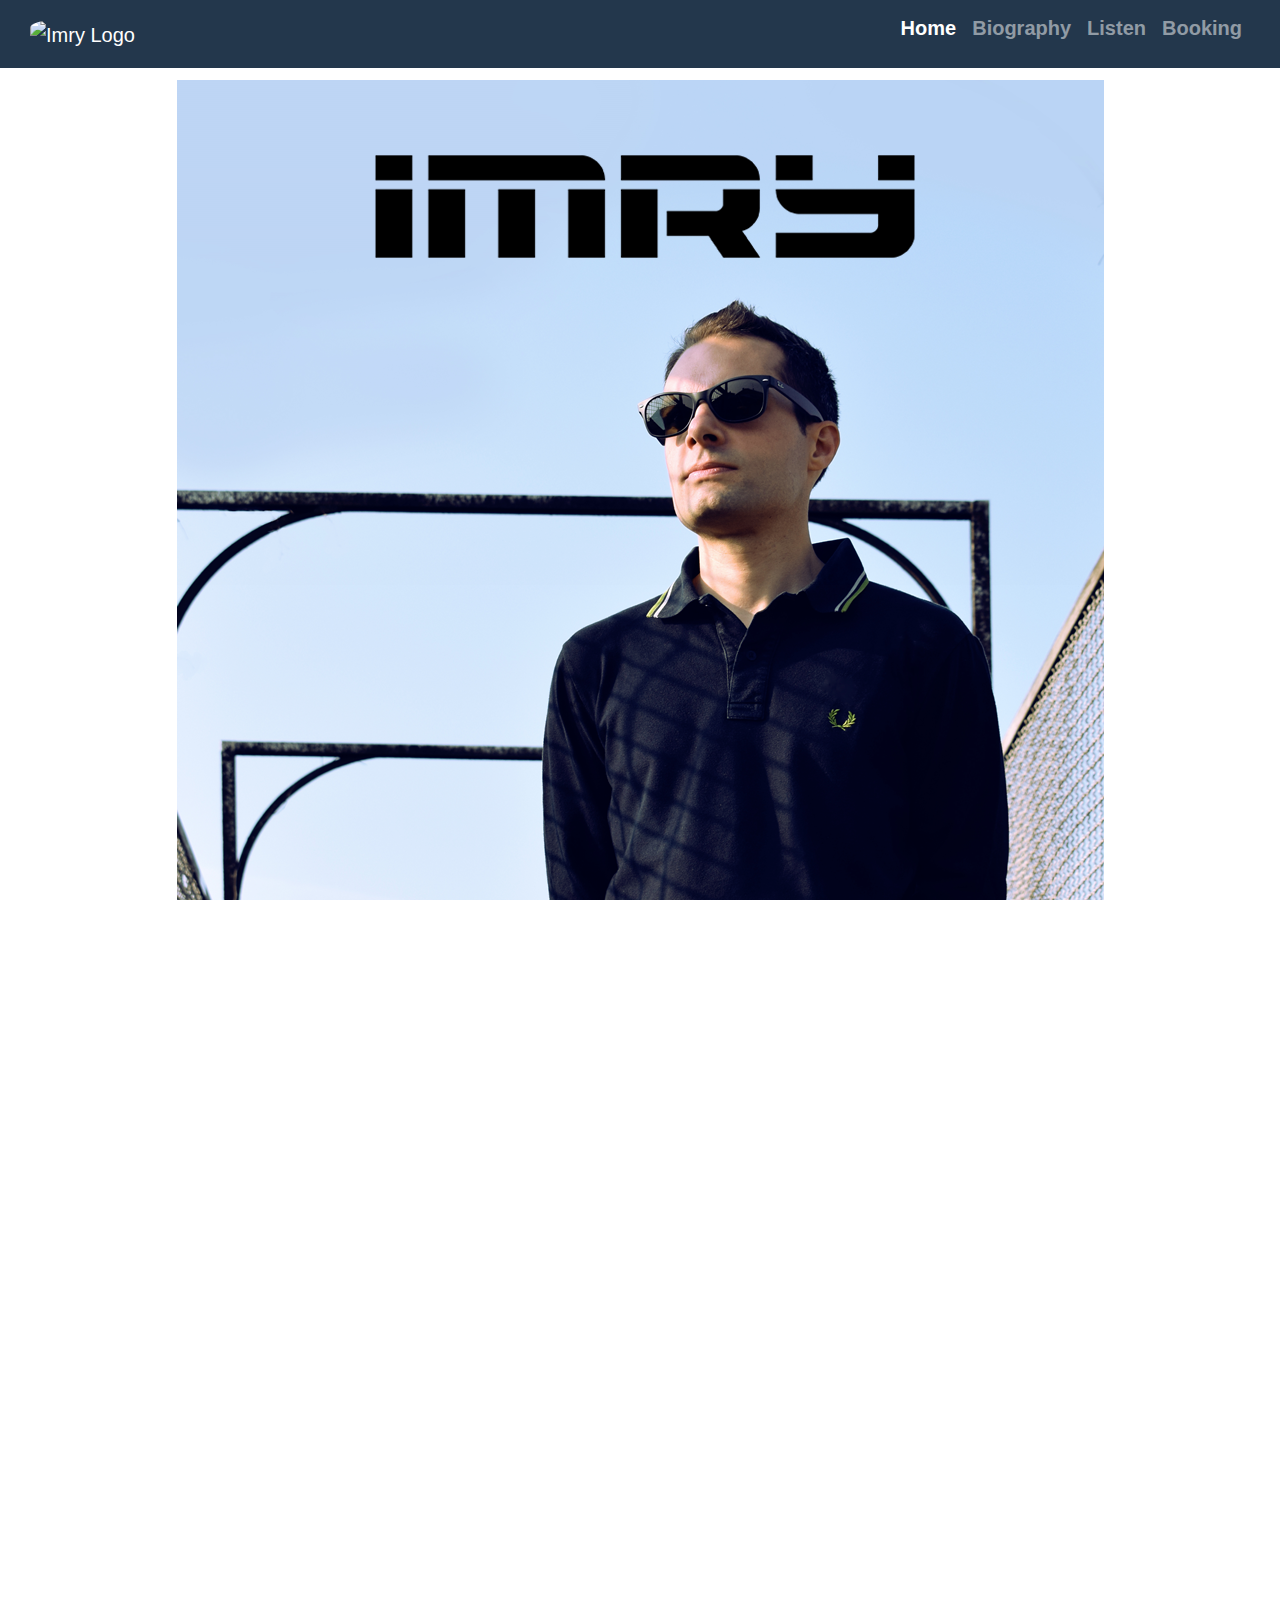
==== index.html @ 795cea7b "Completed Booking.html page" ====
<!DOCTYPE html>
<html lang="en">
  <head>
    <meta charset="UTF-8" />
      <title>Dj Imry - Trance Dj & Producer</title>
      <meta name="viewport" content="width=device-width, initial-scale=1.0" />
      <link rel="stylesheet"
      href="https://stackpath.bootstrapcdn.com/bootstrap/4.4.1/css/bootstrap.min.css"
      integrity="sha384-Vkoo8x4CGsO3+Hhxv8T/Q5PaXtkKtu6ug5TOeNV6gBiFeWPGFN9MuhOf23Q9Ifjh"
      crossorigin="anonymous"/>
      <script src="https://kit.fontawesome.com/cb2d910de4.js" crossorigin="anonymous"></script>
      <link rel="stylesheet" href="assets/css/style.css" type="text/css" />
 </head>
    <body>
				<nav class="navbar fixed-top navbar-expand-sm navbar-dark bg-dark nav-bg">
					    <a class="navbar-brand" href="index.html">
						<img  class="logoimry img-fluid" src="/assets/images/imry_logo_2.png" alt="Imry Logo"></a>
					
                    <button class="navbar-toggler" type="button" data-toggle="collapse" data-target="#navbarNavAltMarkup" aria-controls="navbarNavAltMarkup" aria-expanded="false" aria-label="Toggle navigation">
                                <span class="navbar-toggler-icon"></span>
                    </button>
						<div class="collapse navbar-collapse" id="navbarNavAltMarkup">
							<ul class="navbar-nav ml-auto mt-2 mt-lg-0">
								<li class="nav-item active">
									<a class="nav-link" href="index.html">Home <span class="sr-only">(current)</span></a>
								</li>
								<li class="nav-item">
									<a class="nav-link" href="biography.html">Biography</a>
								</li>
								<li class="nav-item">
									<a class="nav-link " href="listen.html">Listen</a>
								</li>
								<li class="nav-item">
									<a class="nav-link " href="booking.html">Booking</a>
								</li>
							</ul>
						</div>
				</nav>
   
        <section class="container-fluid maincontainer "> 
            <div class="row" > 
                <div  class="col  main-section">  
                    <img id="mainpicture" class="bg img-fluid" src="/assets/images/imrysky.png" alt="Imry posing">
                        
                </div>
            </div>
        </section>
    
         
        
        <section class="container-flex container-testimonial" >
            <div class="row  group-testimonial ">
          

                <div class="col-12 col-sm-6 d-flex flex-row-reverse row-testimonial">
                    <div class="row ">
                        <p class="col review">  Imry is a great artist and a top sound enginner!
                        <br>
                        <small  class="description-one col">Luca Pointzero - Dj </small></p>
                        <img src="/assets/images/luca.jpg" alt="Dj playing" class="img-testimonial-one" >
                    </div>
                </div>

            <div class="col-12 col-sm-6 d-flex row-testimonial">
                    <div class="row ">
                        <img src="/assets/images/flavia.png" alt="Girl posing" class="img-testimonial img-fluid">
                        <p class="col review">  Imry always bring the best energy to the dancefloor!
                        <br>
                        <small  class="description col">Flavia - Music Lover</small></p>
                    </div>
            </div>

            <div class="col-12 col-sm-6 d-flex flex-row-reverse row-testimonial">
                    <div class="row">
                        <p class="col review">  Imry music and personality are a must in our events!
                        <br>
                        <small  class="description-one col">Caustic - Party Promoter</small></p>
                        <img src="/assets/images/promoter.jpg" alt="Logo Promoter" class="img-testimonial-one">
                    </div>
            </div>

            <div class="col-12 col-sm-6 d-flex row-testimonial ">
                    <div class="row ">
                        <img src="/assets/images/ocd.jpg" alt="Logo booking agency" class="img-testimonial">
                        <p class="col review">  Imry is a truly professional passionate musician!
                        <br>
                        <small  class="description col">OCD - Booking Agents</small></p>
                    </div>
            </div>
            </div> 
        </section> 

    <div class="container-fluid container-footer">                
        <footer class="row row-footer">
                <div class="text-center social-media col-12">
                    <a href="https://www.facebook.com/Imry.Dj" target="_blank"><i class="icon fab fa-facebook fa-lg font-dist fa-2x "></i></a>
                    <a href="https://www.youtube.com/channel/UCWPMqr3UzNzQFpUjhNTUOCA/" target="_blank"><i class=" icon fab fa-youtube fa-lg font-dist fa-2x"></i></a>
                    <a href="https://soundcloud.com/imry" target="_blank"><i class=" icon fab fa-soundcloud fa-lg font-dist fa-2x"></i></a>
                    <a href="https://www.instagram.com/imry_music/" target="_blank"><i class="icon fab fa-instagram fa-lg font-dist fa-2x"></i></a>
                </div>
        </footer>
    </div>

    <script
      src="https://code.jquery.com/jquery-3.4.1.slim.min.js"
      integrity="sha384-J6qa4849blE2+poT4WnyKhv5vZF5SrPo0iEjwBvKU7imGFAV0wwj1yYfoRSJoZ+n"
      crossorigin="anonymous"
    ></script>
    <script
      src="https://cdn.jsdelivr.net/npm/popper.js@1.16.0/dist/umd/popper.min.js"
      integrity="sha384-Q6E9RHvbIyZFJoft+2mJbHaEWldlvI9IOYy5n3zV9zzTtmI3UksdQRVvoxMfooAo"
      crossorigin="anonymous"
    ></script>
    <script
      src="https://stackpath.bootstrapcdn.com/bootstrap/4.4.1/js/bootstrap.min.js"
      integrity="sha384-wfSDF2E50Y2D1uUdj0O3uMBJnjuUD4Ih7YwaYd1iqfktj0Uod8GCExl3Og8ifwB6"
      crossorigin="anonymous"
    ></script>
    </body>
</html>
---- assets/css/style.css ----
@import url('https://fonts.googleapis.com/css2?family=Exo+2:wght@300;400;500;600&family=Lato:wght@300;400;700&display=swap');

html,body{
    overflow-x: hidden;
    height: 100%; 
    padding-top: 40px;
}

.navbar{
    padding: 5px 5px;   
}

.logoimry{
    border-radius: 25%;
    width: 100px;
    margin-left: 25px;
    transition: transform .2s;
}

#mainpicture{
  display: block;
  margin-left: auto;
  margin-right: auto;  
}

.navbar-collapse{
    margin-right: 25px;
}

.navbar-collapse a{

        font-weight: 700;
        font-size: 20px;
        padding-bottom: 20px;
        color: grey;
}

.img-testimonial{
        height: 100px;
        width: 100px;
        border-radius: 50%;
}
   
.img-testimonial-one{
        height: 100px;
        width: 100px;
        border-radius: 50%;
}

.row-testimonial{
        margin-top: 40px;
        margin-bottom: 40px;
        padding-left: 30px;
        padding-right: 30px;      
}

p.col.review{
      padding-top: 25px;
      font-family: "Lato" , sans-serif;
      font-weight: 400;
      font-size: 20px;
      color:#fafafa;
}

small{   
    font-family: "Exo 2" , sans-serif;
    font-weight: 600;
    font-size: 15px;        
}

.font-dist{
    padding: 0px 20px;
     color:#fafafa;
}
.container-footer{
    padding-top: 20px;
    padding-bottom: 20px;
    background-color:#23374c;
    position: relative;
}

/*BIO PAGE*/

.container-bio{
    width: 100%;
    background-color: #676767;
}

.col-logo-bio{
    padding-left: 40px;
}

.row-bio-three{
    padding-bottom: 15px;
}

.bio-part-one, .bio-part-two, .bio-part-three, .bio-part-four{
    font-family: "Exo 2" , sans-serif;
    font-weight: 400;
    font-size: 20px;
    color:#fafafa;
}

/*LISTEN PAGE*/

.container-player{
   
    background-color:  #676767;
}

.listen-titles{
    color:#fafafa;
    font-family: "Lato" , sans-serif;
    font-weight: 700;
    margin-bottom: 20px;
    margin-top: 10px;
}

.listen-text{
    color:#fafafa;
    font-family: "Exo 2", sans-serif;
    font-weight: 500;
    font-size: 25px;
    margin-top: 30px;
    margin-bottom: 0px;    
}

.col-tracks{
    margin-bottom: 20px;
}

/*-----BOOKING----*/

.jumbotron{
    margin-top: 50px;
    background-color: rgba(0, 0, 0, 0.4);
}

.form-booking{
    margin-top: 60px;
}

.form-control{ 
    font-weight: 600;
    font-family: "Exo 2", sans-serif; 
    font-size: 20px;
    background-color: rgba(0, 0, 0, 0.4);      
}

form .form-control::-webkit-input-placeholder { 
  color: #fafafa;
}

form .form-control::-moz-placeholder {
  color:#fafafa;
}
form .form-control:-ms-input-placeholder {
  color:#fafafa;
}
form .form-control:placeholder {
  color:#fafafa;
}

.text-muted {
    color: #fafafa!important;
    padding-left: 10px;
    padding-bottom: 5px;    
}
   
.modal-body{
    color: #fafafa;
    background-color: #23374c;
    border-color: #23374c;
    font-family: "Exo 2", sans-serif;
    font-weight: 400;
    font-size: 20px;
}

.jumbo-text-title{
    font-family: "Lato" , sans-serif;
    font-weight: 700;
    color: #fafafa;
}

.jumbo-text{
    font-family: "Exo 2", sans-serif;
    font-weight: 500;
    font-size: 20px;
    color: #fafafa;
}

.body-booking{
    background: url(/assets/images/imry_bg.jpg) no-repeat center center fixed; 
    -webkit-background-size: cover;
    -moz-background-size: cover;
    -o-background-size: cover;
    background-size: cover;
}

.container-footer-booking{
    position: relative;
    top: 40px;
    
}

 
/*-----COLORS----*/




    
.bg-dark {
    background-color: #23374c!important;
}

.maincontainer{
    
    background-image: url("../images/pipes.jpg");
    background-size: auto 1390px;   
}
.group-testimonial{
    background-color: #676767;
}

.btn-imry-form{
    color: #fafafa;
    background-color:   #676767;
    border-color: #fafafa;
    font-family: "Exo 2", sans-serif;
    font-weight: 600;
    font-size: 20px;
    
}

/*-----MEDIA----*/


 @media only screen and (min-width: 768px){
    .description-one{
         padding-left: 230px;
}
      
.logoimry:hover {
    -webkit-transform: scale(1.1);
    -moz-transform: scale(1.1);
    -o-transform: scale(1.1);
    transform: scale(1.1);
    
}

.icon:hover {
        
    -webkit-transform: scale(1.1);
    -moz-transform: scale(1.1);
    -o-transform: scale(1.1);
    transform: scale(1.1);
}
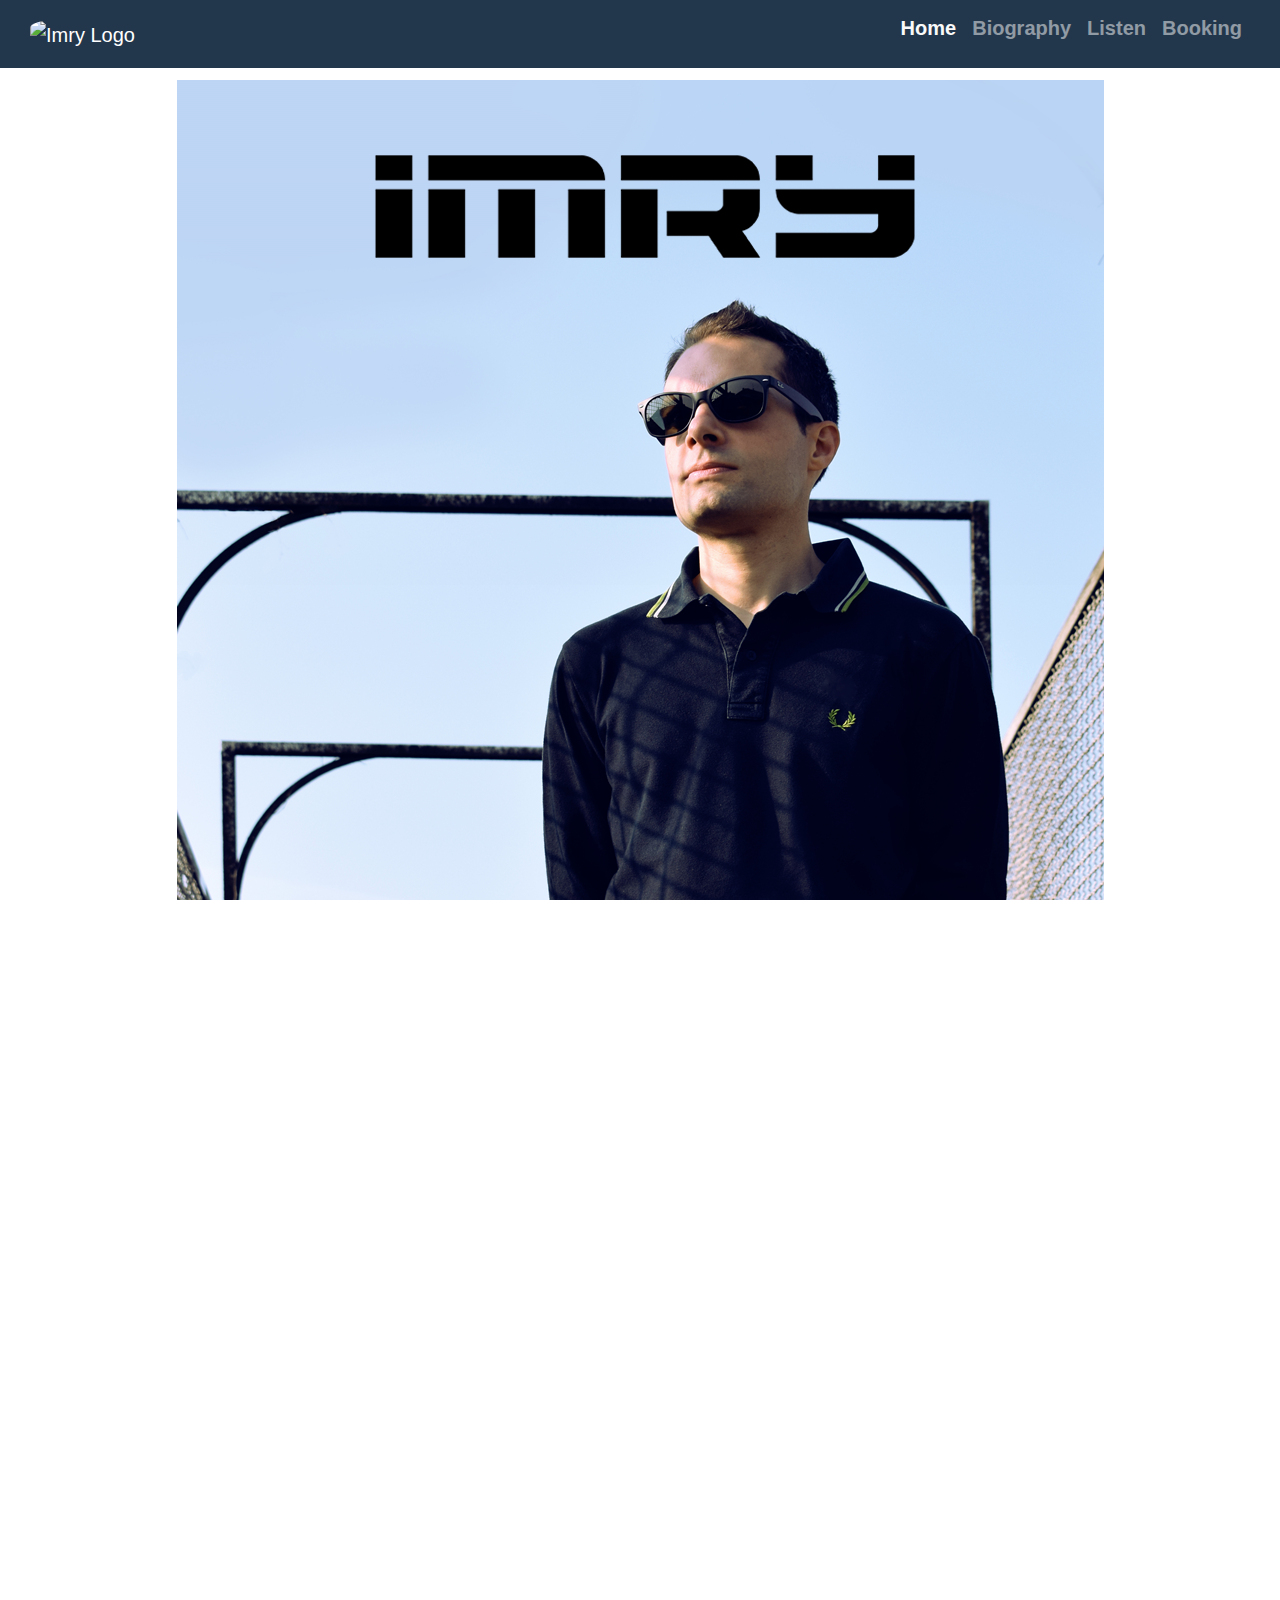
==== commit b8394dd8: "Added index.js to fix problem with modal on booking.html, continued to populate README.md" ====
--- a/index.html
+++ b/index.html
@@ -37,21 +37,17 @@
 						</div>
 				</nav>
    
-        <section class="container-fluid maincontainer "> 
+        <div class="container-fluid maincontainer"> 
             <div class="row" > 
                 <div  class="col  main-section">  
-                    <img id="mainpicture" class="bg img-fluid" src="/assets/images/imrysky.png" alt="Imry posing">
+                    <img id="mainpicture" class="bg img-fluid imry-main" src="/assets/images/imrysky.png" alt="Imry posing">
                         
                 </div>
             </div>
-        </section>
-    
-         
-        
-        <section class="container-flex container-testimonial" >
+        </div>
+
+        <div class="container-flex container-testimonial" >
             <div class="row  group-testimonial ">
-          
-
                 <div class="col-12 col-sm-6 d-flex flex-row-reverse row-testimonial">
                     <div class="row ">
                         <p class="col review">  Imry is a great artist and a top sound enginner!
@@ -88,7 +84,7 @@
                     </div>
             </div>
             </div> 
-        </section> 
+        </div> 
 
     <div class="container-fluid container-footer">                
         <footer class="row row-footer">
@@ -117,4 +113,4 @@
       crossorigin="anonymous"
     ></script>
     </body>
-</html>
+</html>--- a/assets/css/style.css
+++ b/assets/css/style.css
@@ -1,207 +1,218 @@
-
 @import url('https://fonts.googleapis.com/css2?family=Exo+2:wght@300;400;500;600&family=Lato:wght@300;400;700&display=swap');
 
-html,body{
-    overflow-x: hidden;
-    height: 100%; 
-    padding-top: 40px;
-}
-
-.navbar{
-    padding: 5px 5px;   
-}
-
-.logoimry{
-    border-radius: 25%;
-    width: 100px;
-    margin-left: 25px;
-    transition: transform .2s;
-}
-
-#mainpicture{
+html,body {
+  overflow-x: hidden;
+  height: 100%;
+  padding-top: 40px;
+}
+
+.navbar {
+  padding: 5px 5px;
+}
+
+.logoimry {
+  border-radius: 25%;
+  width: 100px;
+  margin-left: 25px;
+  transition: transform .2s;
+}
+
+#mainpicture {
   display: block;
   margin-left: auto;
-  margin-right: auto;  
-}
-
-.navbar-collapse{
-    margin-right: 25px;
-}
-
-.navbar-collapse a{
-
-        font-weight: 700;
-        font-size: 20px;
-        padding-bottom: 20px;
-        color: grey;
-}
-
-.img-testimonial{
-        height: 100px;
-        width: 100px;
-        border-radius: 50%;
-}
-   
-.img-testimonial-one{
-        height: 100px;
-        width: 100px;
-        border-radius: 50%;
-}
-
-.row-testimonial{
-        margin-top: 40px;
-        margin-bottom: 40px;
-        padding-left: 30px;
-        padding-right: 30px;      
-}
-
-p.col.review{
-      padding-top: 25px;
-      font-family: "Lato" , sans-serif;
-      font-weight: 400;
-      font-size: 20px;
-      color:#fafafa;
-}
-
-small{   
-    font-family: "Exo 2" , sans-serif;
-    font-weight: 600;
-    font-size: 15px;        
-}
-
-.font-dist{
-    padding: 0px 20px;
-     color:#fafafa;
-}
-.container-footer{
-    padding-top: 20px;
-    padding-bottom: 20px;
-    background-color:#23374c;
-    position: relative;
+  margin-right: auto;
+}
+
+.body-index {
+  background: url(/assets/images/imrysky.png) no-repeat center center fixed;
+  -webkit-background-size: cover;
+  -moz-background-size: cover;
+  -o-background-size: cover;
+  background-size: cover;
+}
+
+.navbar-collapse {
+  margin-right: 25px;
+}
+
+.navbar-collapse a {
+  font-weight: 700;
+  font-size: 20px;
+  padding-bottom: 20px;
+  color: #676767;
+}
+
+.img-testimonial {
+  height: 100px;
+  width: 100px;
+  border-radius: 50%;
+}
+
+.img-testimonial-one {
+  height: 100px;
+  width: 100px;
+  border-radius: 50%;
+}
+
+.row-testimonial {
+  margin-top: 40px;
+  margin-bottom: 40px;
+  padding-left: 30px;
+  padding-right: 30px;
+}
+
+p.col.review {
+  padding-top: 25px;
+  font-family: "Exo 2" , sans-serif;
+  font-weight: 400;
+  font-size: 20px;
+  color: #fafafa;
+}
+
+small {
+  font-family: "Lato" , sans-serif;
+  font-weight: 600;
+  font-size: 15px;
+}
+
+.font-dist {
+  padding: 0px 20px;
+  color: #fafafa;
+}
+
+.container-footer {
+  padding-top: 20px;
+  padding-bottom: 20px;
+  background-color: #23374c;
+  position: relative;
 }
 
 /*BIO PAGE*/
 
-.container-bio{
-    width: 100%;
-    background-color: #676767;
-}
-
-.col-logo-bio{
-    padding-left: 40px;
-}
-
-.row-bio-three{
-    padding-bottom: 15px;
-}
-
-.bio-part-one, .bio-part-two, .bio-part-three, .bio-part-four{
-    font-family: "Exo 2" , sans-serif;
-    font-weight: 400;
-    font-size: 20px;
-    color:#fafafa;
+.container-bio {
+  width: 100%;
+  background-color: #676767;
+}
+
+.col-logo-bio {
+  padding-left: 40px;
+}
+
+.row-bio-three {
+  padding-bottom: 15px;
+}
+
+.bio-part-one, .bio-part-two, .bio-part-three, .bio-part-four {
+  font-family: "Exo 2" , sans-serif;
+  font-weight: 400;
+  font-size: 20px;
+  color: #fafafa;
 }
 
 /*LISTEN PAGE*/
 
-.container-player{
-   
-    background-color:  #676767;
-}
-
-.listen-titles{
-    color:#fafafa;
-    font-family: "Lato" , sans-serif;
-    font-weight: 700;
-    margin-bottom: 20px;
-    margin-top: 10px;
-}
-
-.listen-text{
-    color:#fafafa;
-    font-family: "Exo 2", sans-serif;
-    font-weight: 500;
-    font-size: 25px;
-    margin-top: 30px;
-    margin-bottom: 0px;    
-}
-
-.col-tracks{
-    margin-bottom: 20px;
+.container-player {
+  background-color: #676767;
+}
+
+.listen-titles {
+  color: #fafafa;
+  font-family: "Lato" , sans-serif;
+  font-weight: 700;
+  margin-bottom: 20px;
+  margin-top: 10px;
+}
+
+.listen-text {
+  color: #fafafa;
+  font-family: "Exo 2", sans-serif;
+  font-weight: 500;
+  font-size: 25px;
+  margin-top: 30px;
+  margin-bottom: 0px;
+}
+
+.col-tracks {
+  margin-bottom: 20px;
+}
+
+iframe {
+  width: 100%;
 }
 
 /*-----BOOKING----*/
 
-.jumbotron{
-    margin-top: 50px;
-    background-color: rgba(0, 0, 0, 0.4);
-}
-
-.form-booking{
-    margin-top: 60px;
-}
-
-.form-control{ 
-    font-weight: 600;
-    font-family: "Exo 2", sans-serif; 
-    font-size: 20px;
-    background-color: rgba(0, 0, 0, 0.4);      
-}
-
-form .form-control::-webkit-input-placeholder { 
+.jumbotron {
+  margin-top: 50px;
+  background-color: rgba(0, 0, 0, 0.4);
+}
+
+.form-booking {
+  margin-top: 60px;
+}
+
+.form-control {
+  font-weight: 600;
+  font-family: "Exo 2", sans-serif;
+  font-size: 20px;
+  background-color: rgba(0, 0, 0, 0.4);
+}
+
+form .form-control::-webkit-input-placeholder {
   color: #fafafa;
 }
 
 form .form-control::-moz-placeholder {
-  color:#fafafa;
-}
+  color: #fafafa;
+}
+
 form .form-control:-ms-input-placeholder {
-  color:#fafafa;
-}
-form .form-control:placeholder {
-  color:#fafafa;
+  color: #fafafa;
+}
+
+form .form-control::placeholder {
+  color: #fafafa;
 }
 
 .text-muted {
-    color: #fafafa!important;
-    padding-left: 10px;
-    padding-bottom: 5px;    
-}
-   
-.modal-body{
-    color: #fafafa;
-    background-color: #23374c;
-    border-color: #23374c;
-    font-family: "Exo 2", sans-serif;
-    font-weight: 400;
-    font-size: 20px;
-}
-
-.jumbo-text-title{
-    font-family: "Lato" , sans-serif;
-    font-weight: 700;
-    color: #fafafa;
-}
-
-.jumbo-text{
-    font-family: "Exo 2", sans-serif;
-    font-weight: 500;
-    font-size: 20px;
-    color: #fafafa;
-}
-
-.body-booking{
-    background: url(/assets/images/imry_bg.jpg) no-repeat center center fixed; 
-    -webkit-background-size: cover;
-    -moz-background-size: cover;
-    -o-background-size: cover;
-    background-size: cover;
-}
-
-.container-footer-booking{
-    position: relative;
-    top: 40px;
-    
+  color: #fafafa!important;
+  padding-left: 10px;
+  padding-bottom: 5px;
+}
+
+.modal-body {
+  color: #fafafa;
+  background-color: #23374c;
+  
+  font-family: "Exo 2", sans-serif;
+  font-weight: 400;
+  font-size: 20px;
+}
+
+.jumbo-text-title {
+  font-family: "Lato" , sans-serif;
+  font-weight: 700;
+  color: #fafafa;
+}
+
+.jumbo-text {
+  font-family: "Exo 2", sans-serif;
+  font-weight: 500;
+  font-size: 20px;
+  color: #fafafa;
+}
+
+.body-booking {
+  background: url(/assets/images/imry_bg.jpg) no-repeat center center fixed;
+  -webkit-background-size: cover;
+  -moz-background-size: cover;
+  -o-background-size: cover;
+  background-size: cover;
+}
+
+.container-footer-booking {
+  position: relative;
+  top: 40px;
 }
 
  
@@ -209,52 +220,50 @@
 
 
 
-
-    
+.navbar-dark .navbar-nav .active>.nav-link {
+  color: #fafafa;
+}
+
 .bg-dark {
-    background-color: #23374c!important;
-}
-
-.maincontainer{
-    
-    background-image: url("../images/pipes.jpg");
-    background-size: auto 1390px;   
-}
-.group-testimonial{
-    background-color: #676767;
-}
-
-.btn-imry-form{
-    color: #fafafa;
-    background-color:   #676767;
-    border-color: #fafafa;
-    font-family: "Exo 2", sans-serif;
-    font-weight: 600;
-    font-size: 20px;
-    
+  background-color: #23374c!important;
+}
+
+.maincontainer {
+  background-image: url("../images/pipes.jpg");
+  background-size: auto 1390px;
+}
+
+.group-testimonial {
+  background-color: #676767;
+}
+
+.btn-imry-form {
+  color: #fafafa;
+  background-color: #676767;
+  border-color: #fafafa;
+  font-family: "Exo 2", sans-serif;
+  font-weight: 600;
+  font-size: 20px;
+  margin-top: 20px;
 }
 
 /*-----MEDIA----*/
 
 
- @media only screen and (min-width: 768px){
-    .description-one{
-         padding-left: 230px;
-}
-      
-.logoimry:hover {
+@media only screen and (min-width: 768px) {
+  .description-one {
+    padding-left: 230px;
+}
+
+  .logoimry:hover {
     -webkit-transform: scale(1.1);
     -moz-transform: scale(1.1);
     -o-transform: scale(1.1);
     transform: scale(1.1);
-    
-}
-
-.icon:hover {
-        
+}
+    .icon:hover {
     -webkit-transform: scale(1.1);
     -moz-transform: scale(1.1);
     -o-transform: scale(1.1);
     transform: scale(1.1);
 }
-
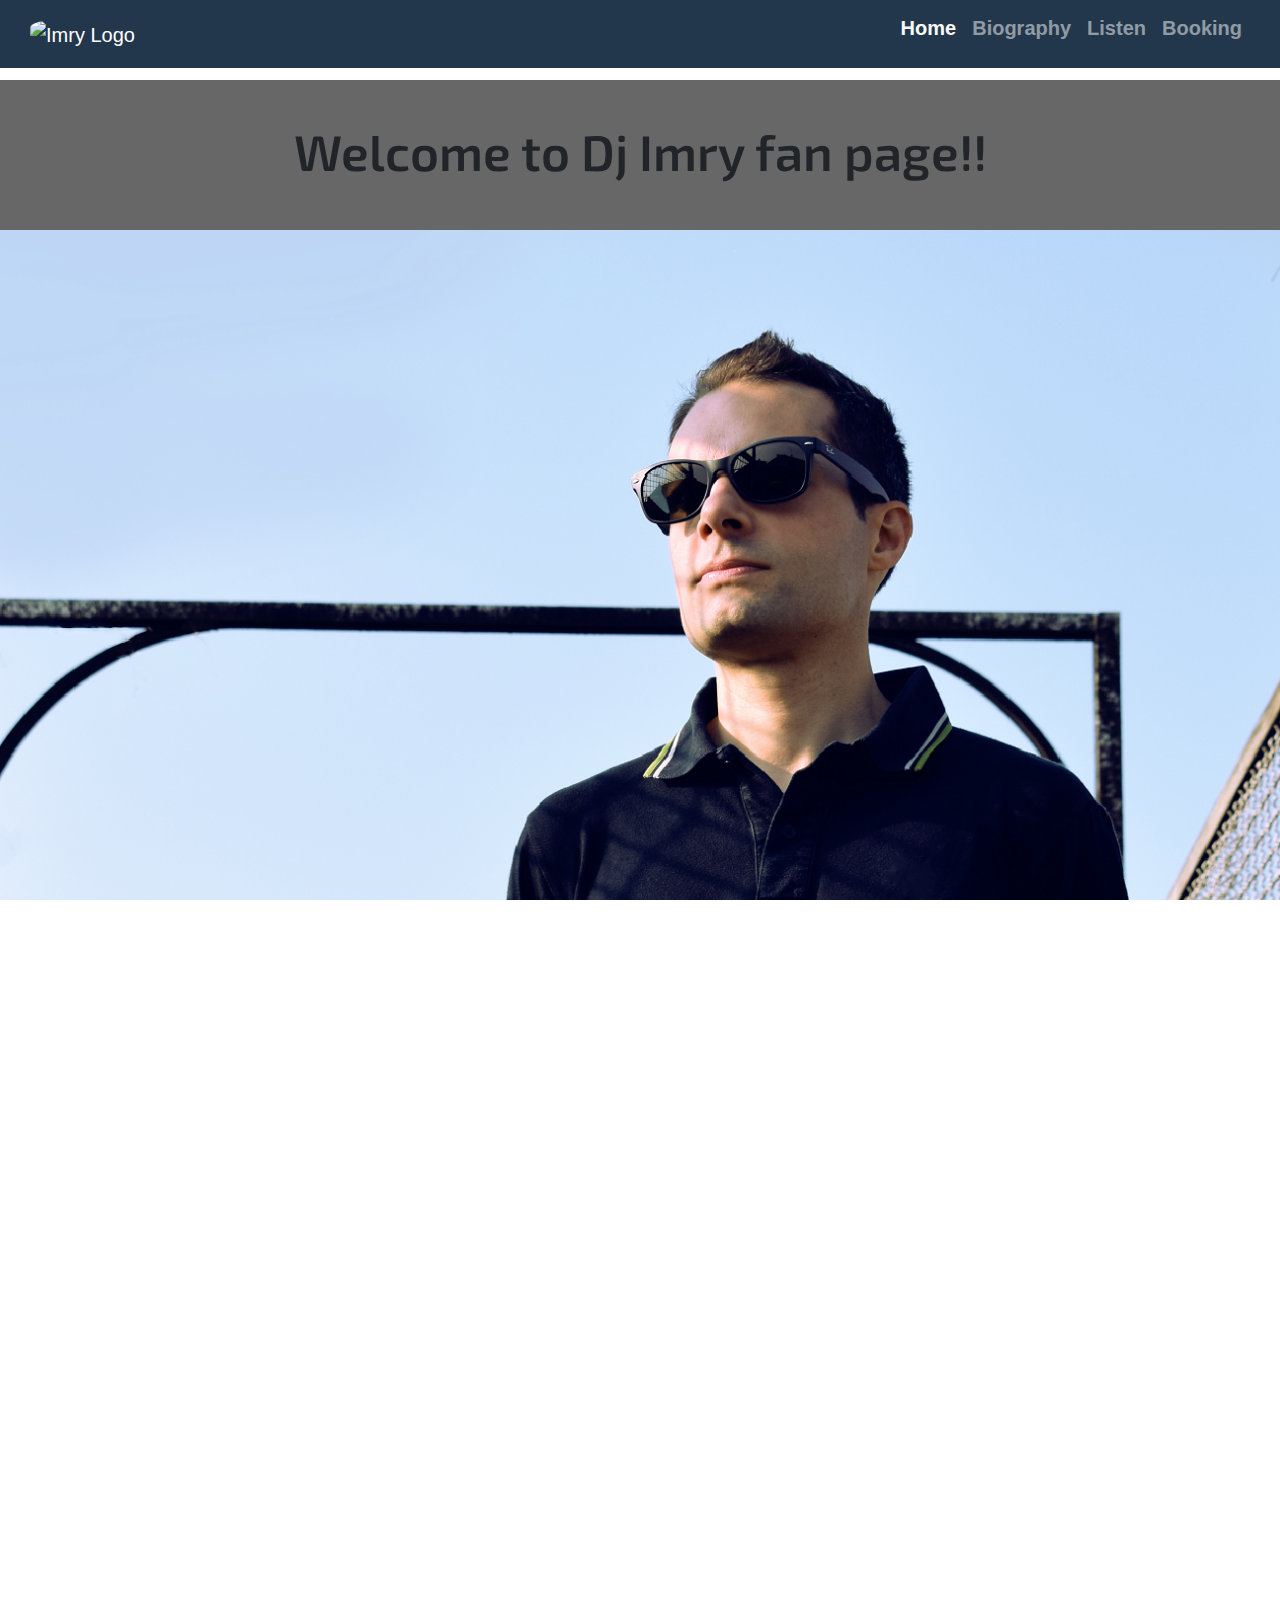
==== commit a4928c04: "Added welcome wording in index.html, beautified code in all pages, made small mesurement changes to " ====
--- a/index.html
+++ b/index.html
@@ -1,116 +1,116 @@
 <!DOCTYPE html>
 <html lang="en">
   <head>
-    <meta charset="UTF-8" />
-      <title>Dj Imry - Trance Dj & Producer</title>
-      <meta name="viewport" content="width=device-width, initial-scale=1.0" />
-      <link rel="stylesheet"
-      href="https://stackpath.bootstrapcdn.com/bootstrap/4.4.1/css/bootstrap.min.css"
-      integrity="sha384-Vkoo8x4CGsO3+Hhxv8T/Q5PaXtkKtu6ug5TOeNV6gBiFeWPGFN9MuhOf23Q9Ifjh"
-      crossorigin="anonymous"/>
-      <script src="https://kit.fontawesome.com/cb2d910de4.js" crossorigin="anonymous"></script>
-      <link rel="stylesheet" href="assets/css/style.css" type="text/css" />
- </head>
-    <body>
-				<nav class="navbar fixed-top navbar-expand-sm navbar-dark bg-dark nav-bg">
-					    <a class="navbar-brand" href="index.html">
-						<img  class="logoimry img-fluid" src="/assets/images/imry_logo_2.png" alt="Imry Logo"></a>
-					
-                    <button class="navbar-toggler" type="button" data-toggle="collapse" data-target="#navbarNavAltMarkup" aria-controls="navbarNavAltMarkup" aria-expanded="false" aria-label="Toggle navigation">
-                                <span class="navbar-toggler-icon"></span>
-                    </button>
-						<div class="collapse navbar-collapse" id="navbarNavAltMarkup">
-							<ul class="navbar-nav ml-auto mt-2 mt-lg-0">
-								<li class="nav-item active">
-									<a class="nav-link" href="index.html">Home <span class="sr-only">(current)</span></a>
-								</li>
-								<li class="nav-item">
-									<a class="nav-link" href="biography.html">Biography</a>
-								</li>
-								<li class="nav-item">
-									<a class="nav-link " href="listen.html">Listen</a>
-								</li>
-								<li class="nav-item">
-									<a class="nav-link " href="booking.html">Booking</a>
-								</li>
-							</ul>
-						</div>
-				</nav>
-   
-        <div class="container-fluid maincontainer"> 
-            <div class="row" > 
-                <div  class="col  main-section">  
-                    <img id="mainpicture" class="bg img-fluid imry-main" src="/assets/images/imrysky.png" alt="Imry posing">
-                        
-                </div>
-            </div>
+    <meta charset="UTF-8"/>
+    <title>Dj Imry - Trance Dj & Producer</title>
+    <meta name="viewport" content="width=device-width, initial-scale=1.0"/>
+    <link rel="stylesheet" href="https://stackpath.bootstrapcdn.com/bootstrap/4.4.1/css/bootstrap.min.css" integrity="sha384-Vkoo8x4CGsO3+Hhxv8T/Q5PaXtkKtu6ug5TOeNV6gBiFeWPGFN9MuhOf23Q9Ifjh" crossorigin="anonymous"/>
+    <script src="https://kit.fontawesome.com/cb2d910de4.js" crossorigin="anonymous"></script>
+    <link rel="stylesheet" href="assets/css/style.css" type="text/css"/>
+  </head>
+  <body class="body-index">
+    <nav class="navbar fixed-top navbar-expand-sm navbar-dark bg-dark nav-bg">
+      <a class="navbar-brand" href="index.html">
+        <img class="logoimry img-fluid" src="/assets/images/imry_logo_2.png" alt="Imry Logo"/> 
+      </a>
+      <button class="navbar-toggler" type="button" data-toggle="collapse" data-target="#navbarNavAltMarkup" aria-controls="navbarNavAltMarkup" aria-expanded="false" aria-label="Toggle navigation">
+        <span class="navbar-toggler-icon"></span>
+      </button>
+      <div class="collapse navbar-collapse" id="navbarNavAltMarkup">
+        <ul class="navbar-nav ml-auto mt-2 mt-lg-0">
+          <li class="nav-item active">
+            <a class="nav-link" href="index.html">Home <span class="sr-only">(current)</span>
+            </a>
+          </li>
+          <li class="nav-item">
+            <a class="nav-link" href="biography.html">Biography</a>
+          </li>
+          <li class="nav-item">
+            <a class="nav-link" href="listen.html">Listen</a>
+          </li>
+          <li class="nav-item">
+            <a class="nav-link" href="booking.html">Booking</a>
+          </li>
+        </ul>
+      </div>
+    </nav>
+    <div class="container-fluid maincontainer">
+      <div class="row row-title">
+        <div class="col-12 main-title">
+            <h1 class="intro">Welcome to Dj Imry fan page!!</h1>
         </div>
-
-        <div class="container-flex container-testimonial" >
-            <div class="row  group-testimonial ">
-                <div class="col-12 col-sm-6 d-flex flex-row-reverse row-testimonial">
-                    <div class="row ">
-                        <p class="col review">  Imry is a great artist and a top sound enginner!
-                        <br>
-                        <small  class="description-one col">Luca Pointzero - Dj </small></p>
-                        <img src="/assets/images/luca.jpg" alt="Dj playing" class="img-testimonial-one" >
-                    </div>
-                </div>
-
-            <div class="col-12 col-sm-6 d-flex row-testimonial">
-                    <div class="row ">
-                        <img src="/assets/images/flavia.png" alt="Girl posing" class="img-testimonial img-fluid">
-                        <p class="col review">  Imry always bring the best energy to the dancefloor!
-                        <br>
-                        <small  class="description col">Flavia - Music Lover</small></p>
-                    </div>
-            </div>
-
-            <div class="col-12 col-sm-6 d-flex flex-row-reverse row-testimonial">
-                    <div class="row">
-                        <p class="col review">  Imry music and personality are a must in our events!
-                        <br>
-                        <small  class="description-one col">Caustic - Party Promoter</small></p>
-                        <img src="/assets/images/promoter.jpg" alt="Logo Promoter" class="img-testimonial-one">
-                    </div>
-            </div>
-
-            <div class="col-12 col-sm-6 d-flex row-testimonial ">
-                    <div class="row ">
-                        <img src="/assets/images/ocd.jpg" alt="Logo booking agency" class="img-testimonial">
-                        <p class="col review">  Imry is a truly professional passionate musician!
-                        <br>
-                        <small  class="description col">OCD - Booking Agents</small></p>
-                    </div>
-            </div>
-            </div> 
-        </div> 
-
-    <div class="container-fluid container-footer">                
-        <footer class="row row-footer">
-                <div class="text-center social-media col-12">
-                    <a href="https://www.facebook.com/Imry.Dj" target="_blank"><i class="icon fab fa-facebook fa-lg font-dist fa-2x "></i></a>
-                    <a href="https://www.youtube.com/channel/UCWPMqr3UzNzQFpUjhNTUOCA/" target="_blank"><i class=" icon fab fa-youtube fa-lg font-dist fa-2x"></i></a>
-                    <a href="https://soundcloud.com/imry" target="_blank"><i class=" icon fab fa-soundcloud fa-lg font-dist fa-2x"></i></a>
-                    <a href="https://www.instagram.com/imry_music/" target="_blank"><i class="icon fab fa-instagram fa-lg font-dist fa-2x"></i></a>
-                </div>
-        </footer>
+        <div class="col-12 main-section">  
+          <img id="mainpicture" class="bg img-fluid imry-main" src="/assets/images/imrysky4.png" alt="Imry posing"/>
+        </div>
+      </div>
     </div>
-
-    <script
-      src="https://code.jquery.com/jquery-3.4.1.slim.min.js"
-      integrity="sha384-J6qa4849blE2+poT4WnyKhv5vZF5SrPo0iEjwBvKU7imGFAV0wwj1yYfoRSJoZ+n"
-      crossorigin="anonymous"
-    ></script>
-    <script
-      src="https://cdn.jsdelivr.net/npm/popper.js@1.16.0/dist/umd/popper.min.js"
-      integrity="sha384-Q6E9RHvbIyZFJoft+2mJbHaEWldlvI9IOYy5n3zV9zzTtmI3UksdQRVvoxMfooAo"
-      crossorigin="anonymous"
-    ></script>
-    <script
-      src="https://stackpath.bootstrapcdn.com/bootstrap/4.4.1/js/bootstrap.min.js"
-      integrity="sha384-wfSDF2E50Y2D1uUdj0O3uMBJnjuUD4Ih7YwaYd1iqfktj0Uod8GCExl3Og8ifwB6"
-      crossorigin="anonymous"
-    ></script>
-    </body>
-</html>+    <div class="container-flex container-testimonial">
+      <div class="row group-testimonial">
+        <div class="col-12 col-sm-6 d-flex flex-row-reverse row-testimonial">
+          <div class="row">
+            <p class="col review">
+              Imry is a great artist and a top sound enginner!
+              <br />
+              <small class="description-one col">Luca Pointzero - Dj </small>
+            </p>
+            <img src="/assets/images/luca.jpg" alt="Dj playing" class="img-testimonial-one"/>
+          </div>
+        </div>
+        <div class="col-12 col-sm-6 d-flex row-testimonial">
+          <div class="row">
+            <img src="/assets/images/flavia.png" alt="Girl posing" class="img-testimonial img-fluid"/>
+            <p class="col review">
+              Imry always bring the best energy to the dancefloor!
+              <br />
+              <small class="description col">Flavia - Music Lover</small>
+            </p>
+          </div>
+        </div>
+        <div class="col-12 col-sm-6 d-flex flex-row-reverse row-testimonial">
+          <div class="row">
+            <p class="col review">
+              Imry music and personality are a must in our events!
+              <br />
+              <small class="description-one col">Caustic - Party Promoter</small>
+            </p>
+            <img src="/assets/images/promoter.jpg" alt="Logo Promoter" class="img-testimonial-one"/>
+          </div>
+        </div>
+        <div class="col-12 col-sm-6 d-flex row-testimonial">
+          <div class="row">
+            <img src="/assets/images/ocd.jpg" alt="Logo booking agency" class="img-testimonial"/>
+            <p class="col review">
+              Imry is a truly professional passionate musician!
+              <br />
+              <small class="description col">OCD - Booking Agents</small>
+            </p>
+          </div>
+        </div>
+      </div>
+    </div>
+    <div class="container-fluid container-footer">
+      <footer class="row row-footer">
+        <div class="text-center social-media col-12">
+          <a href="https://www.facebook.com/Imry.Dj" target="_blank">
+            <i class="icon fab fa-facebook fa-lg font-dist fa-2x"></i>
+          </a>
+          <a href="https://www.youtube.com/channel/UCWPMqr3UzNzQFpUjhNTUOCA/" target="_blank">
+            <i class="icon fab fa-youtube fa-lg font-dist fa-2x"></i>
+          </a>
+          <a href="https://soundcloud.com/imry" target="_blank">
+            <i class="icon fab fa-soundcloud fa-lg font-dist fa-2x"></i>
+          </a>
+          <a href="https://www.instagram.com/imry_music/" target="_blank">
+            <i class="icon fab fa-instagram fa-lg font-dist fa-2x"></i>
+          </a>
+        </div>
+      </footer>
+    </div>
+    <script src="https://code.jquery.com/jquery-3.4.1.slim.min.js" integrity="sha384-J6qa4849blE2+poT4WnyKhv5vZF5SrPo0iEjwBvKU7imGFAV0wwj1yYfoRSJoZ+n" crossorigin="anonymous">
+    </script>
+    <script src="https://cdn.jsdelivr.net/npm/popper.js@1.16.0/dist/umd/popper.min.js" integrity="sha384-Q6E9RHvbIyZFJoft+2mJbHaEWldlvI9IOYy5n3zV9zzTtmI3UksdQRVvoxMfooAo" crossorigin="anonymous" >
+    </script>
+    <script src="https://stackpath.bootstrapcdn.com/bootstrap/4.4.1/js/bootstrap.min.js" integrity="sha384-wfSDF2E50Y2D1uUdj0O3uMBJnjuUD4Ih7YwaYd1iqfktj0Uod8GCExl3Og8ifwB6" crossorigin="anonymous">
+    </script>
+  </body>
+</html>
--- a/assets/css/style.css
+++ b/assets/css/style.css
@@ -1,4 +1,7 @@
 @import url('https://fonts.googleapis.com/css2?family=Exo+2:wght@300;400;500;600&family=Lato:wght@300;400;700&display=swap');
+
+
+
 
 html,body {
   overflow-x: hidden;
@@ -6,9 +9,15 @@
   padding-top: 40px;
 }
 
+
+
+
 .navbar {
   padding: 5px 5px;
 }
+
+
+
 
 .logoimry {
   border-radius: 25%;
@@ -17,30 +26,65 @@
   transition: transform .2s;
 }
 
+
+
+
+.main-section{
+  padding-left: 0;
+  padding-right: 0;
+}
+
+
+
+
+
+.main-title{
+  text-align: center;
+  align-content: center;
+  background-color:  #676767;
+  margin-top: 0px;
+  height: 150px;
+  display:flex;
+  align-items: center;
+  justify-content: center;
+}
+
+
+
+
+.intro{
+  font-family: "Exo 2", sans-serif;
+  font-weight: 600;
+  font-size: 40px;
+}
+
+
+
+
 #mainpicture {
   display: block;
-  margin-left: auto;
-  margin-right: auto;
-}
-
-.body-index {
-  background: url(/assets/images/imrysky.png) no-repeat center center fixed;
-  -webkit-background-size: cover;
-  -moz-background-size: cover;
-  -o-background-size: cover;
-  background-size: cover;
-}
+  width: 100%;
+}
+
+
+
 
 .navbar-collapse {
   margin-right: 25px;
 }
 
+
+
+
 .navbar-collapse a {
   font-weight: 700;
   font-size: 20px;
   padding-bottom: 20px;
   color: #676767;
 }
+
+
+
 
 .img-testimonial {
   height: 100px;
@@ -48,11 +92,17 @@
   border-radius: 50%;
 }
 
+
+
+
 .img-testimonial-one {
   height: 100px;
   width: 100px;
   border-radius: 50%;
 }
+
+
+
 
 .row-testimonial {
   margin-top: 40px;
@@ -61,6 +111,9 @@
   padding-right: 30px;
 }
 
+
+
+
 p.col.review {
   padding-top: 25px;
   font-family: "Exo 2" , sans-serif;
@@ -69,16 +122,25 @@
   color: #fafafa;
 }
 
+
+
+
 small {
   font-family: "Lato" , sans-serif;
   font-weight: 600;
   font-size: 15px;
 }
 
+
+
+
 .font-dist {
-  padding: 0px 20px;
-  color: #fafafa;
-}
+  padding: 0px 15px;
+  color: #fafafa;
+}
+
+
+
 
 .container-footer {
   padding-top: 20px;
@@ -87,20 +149,30 @@
   position: relative;
 }
 
-/*BIO PAGE*/
+
+
 
 .container-bio {
   width: 100%;
   background-color: #676767;
 }
 
+
+
+
 .col-logo-bio {
   padding-left: 40px;
 }
 
+
+
+
 .row-bio-three {
   padding-bottom: 15px;
 }
+
+
+
 
 .bio-part-one, .bio-part-two, .bio-part-three, .bio-part-four {
   font-family: "Exo 2" , sans-serif;
@@ -109,11 +181,15 @@
   color: #fafafa;
 }
 
-/*LISTEN PAGE*/
+
+
 
 .container-player {
   background-color: #676767;
 }
+
+
+
 
 .listen-titles {
   color: #fafafa;
@@ -123,6 +199,9 @@
   margin-top: 10px;
 }
 
+
+
+
 .listen-text {
   color: #fafafa;
   font-family: "Exo 2", sans-serif;
@@ -132,25 +211,38 @@
   margin-bottom: 0px;
 }
 
+
+
+
 .col-tracks {
   margin-bottom: 20px;
 }
 
+
+
+
 iframe {
   width: 100%;
 }
 
-/*-----BOOKING----*/
+
+
 
 .jumbotron {
-  margin-top: 50px;
+  margin-top: 40px;
   background-color: rgba(0, 0, 0, 0.4);
 }
+
+
+
 
 .form-booking {
   margin-top: 60px;
 }
 
+
+
+
 .form-control {
   font-weight: 600;
   font-family: "Exo 2", sans-serif;
@@ -158,21 +250,44 @@
   background-color: rgba(0, 0, 0, 0.4);
 }
 
+
+
+
+.form-group-size{
+  padding-left: 20px;
+  padding-right: 20px;
+}
+
+
+
+
 form .form-control::-webkit-input-placeholder {
   color: #fafafa;
 }
 
+
+
+
 form .form-control::-moz-placeholder {
   color: #fafafa;
 }
 
+
+
+
 form .form-control:-ms-input-placeholder {
   color: #fafafa;
 }
 
+
+
+
 form .form-control::placeholder {
   color: #fafafa;
 }
+
+
+
 
 .text-muted {
   color: #fafafa!important;
@@ -180,14 +295,29 @@
   padding-bottom: 5px;
 }
 
+
+
+
 .modal-body {
   color: #fafafa;
   background-color: #23374c;
-  
   font-family: "Exo 2", sans-serif;
   font-weight: 400;
   font-size: 20px;
 }
+
+
+
+
+.modal-footer{
+  padding-top: 0px;
+  padding-bottom: 10px;
+  border-top-width: 0px;
+  height: 63px;
+}
+
+
+
 
 .jumbo-text-title {
   font-family: "Lato" , sans-serif;
@@ -195,12 +325,18 @@
   color: #fafafa;
 }
 
+
+
+
 .jumbo-text {
   font-family: "Exo 2", sans-serif;
   font-weight: 500;
   font-size: 20px;
   color: #fafafa;
 }
+
+
+
 
 .body-booking {
   background: url(/assets/images/imry_bg.jpg) no-repeat center center fixed;
@@ -210,33 +346,46 @@
   background-size: cover;
 }
 
+
+
+
 .container-footer-booking {
   position: relative;
   top: 40px;
 }
 
+
+
  
-/*-----COLORS----*/
+.jumbotron{
+  margin-left: 20px;
+  margin-right: 20px;
+}
+
 
 
 
 .navbar-dark .navbar-nav .active>.nav-link {
   color: #fafafa;
 }
+
+
+
 
 .bg-dark {
   background-color: #23374c!important;
 }
 
-.maincontainer {
-  background-image: url("../images/pipes.jpg");
-  background-size: auto 1390px;
-}
+
+
 
 .group-testimonial {
   background-color: #676767;
 }
 
+
+
+
 .btn-imry-form {
   color: #fafafa;
   background-color: #676767;
@@ -244,26 +393,41 @@
   font-family: "Exo 2", sans-serif;
   font-weight: 600;
   font-size: 20px;
-  margin-top: 20px;
-}
-
-/*-----MEDIA----*/
+  margin-top: 10px;
+}
+
+
 
 
 @media only screen and (min-width: 768px) {
   .description-one {
-    padding-left: 230px;
-}
-
-  .logoimry:hover {
-    -webkit-transform: scale(1.1);
-    -moz-transform: scale(1.1);
-    -o-transform: scale(1.1);
-    transform: scale(1.1);
-}
-    .icon:hover {
-    -webkit-transform: scale(1.1);
-    -moz-transform: scale(1.1);
-    -o-transform: scale(1.1);
-    transform: scale(1.1);
-}
+    padding-left: 230px;}
+}
+
+
+
+
+@media only screen and (min-width: 768px) {
+  .intro{
+  font-size: 50px;
+}
+
+
+
+
+.logoimry:hover {
+  -webkit-transform: scale(1.1);
+  -moz-transform: scale(1.1);
+  -o-transform: scale(1.1);
+  transform: scale(1.1);
+}
+
+
+
+
+.icon:hover {
+  -webkit-transform: scale(1.1);
+  -moz-transform: scale(1.1);
+  -o-transform: scale(1.1);
+  transform: scale(1.1);
+}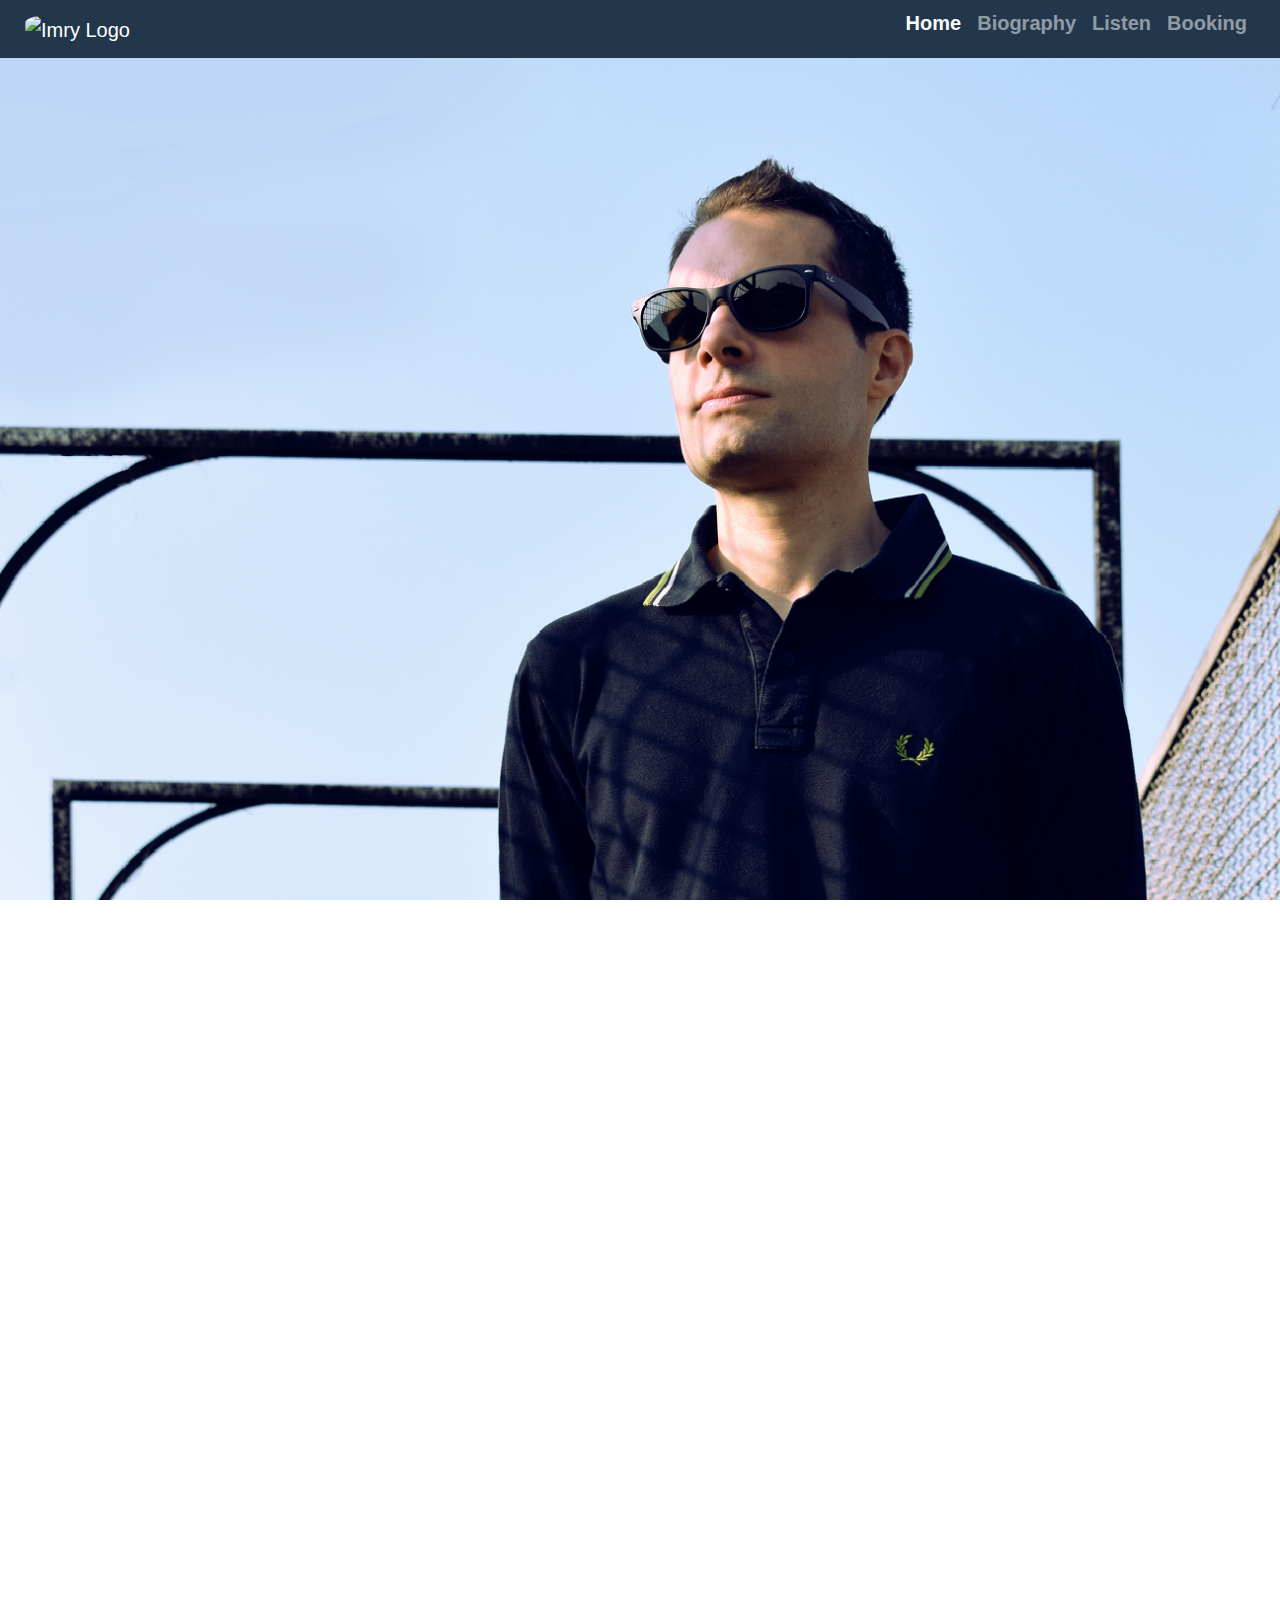
==== commit 711a8053: "Resized navbar" ====
--- a/index.html
+++ b/index.html
@@ -9,9 +9,9 @@
     <link rel="stylesheet" href="assets/css/style.css" type="text/css"/>
   </head>
   <body class="body-index">
-    <nav class="navbar fixed-top navbar-expand-sm navbar-dark bg-dark nav-bg">
+    <nav class="navbar navbar-expand-sm navbar-dark bg-dark nav-bg p-0">
       <a class="navbar-brand" href="index.html">
-        <img class="logoimry img-fluid" src="/assets/images/imry_logo_2.png" alt="Imry Logo"/> 
+        <img class="logoimry img-fluid" src="assets/images/imry_logo_2.png" alt="Imry Logo"/> 
       </a>
       <button class="navbar-toggler" type="button" data-toggle="collapse" data-target="#navbarNavAltMarkup" aria-controls="navbarNavAltMarkup" aria-expanded="false" aria-label="Toggle navigation">
         <span class="navbar-toggler-icon"></span>
@@ -34,13 +34,13 @@
         </ul>
       </div>
     </nav>
+ 
+
     <div class="container-fluid maincontainer">
       <div class="row row-title">
-        <div class="col-12 main-title">
-            <h1 class="intro">Welcome to Dj Imry fan page!!</h1>
-        </div>
+        
         <div class="col-12 main-section">  
-          <img id="mainpicture" class="bg img-fluid imry-main" src="/assets/images/imrysky4.png" alt="Imry posing"/>
+          <img id="mainpicture" class="bg img-fluid imry-main" src="assets/images/imrysky4.png" alt="Imry posing"/>
         </div>
       </div>
     </div>
@@ -53,14 +53,14 @@
               <br />
               <small class="description-one col">Luca Pointzero - Dj </small>
             </p>
-            <img src="/assets/images/luca.jpg" alt="Dj playing" class="img-testimonial-one"/>
+            <img src="assets/images/luca.jpg" alt="Dj playing" class="img-testimonial-one"/>
           </div>
         </div>
         <div class="col-12 col-sm-6 d-flex row-testimonial">
           <div class="row">
-            <img src="/assets/images/flavia.png" alt="Girl posing" class="img-testimonial img-fluid"/>
+            <img src="assets/images/flavia.png" alt="Girl posing" class="img-testimonial img-fluid"/>
             <p class="col review">
-              Imry always bring the best energy to the dancefloor!
+              Imry always brings the best energy to the dancefloor!
               <br />
               <small class="description col">Flavia - Music Lover</small>
             </p>
@@ -69,16 +69,16 @@
         <div class="col-12 col-sm-6 d-flex flex-row-reverse row-testimonial">
           <div class="row">
             <p class="col review">
-              Imry music and personality are a must in our events!
+              Imry's music and personality are a must in our events!
               <br />
               <small class="description-one col">Caustic - Party Promoter</small>
             </p>
-            <img src="/assets/images/promoter.jpg" alt="Logo Promoter" class="img-testimonial-one"/>
+            <img src="assets/images/promoter.jpg" alt="Logo Promoter" class="img-testimonial-one"/>
           </div>
         </div>
         <div class="col-12 col-sm-6 d-flex row-testimonial">
           <div class="row">
-            <img src="/assets/images/ocd.jpg" alt="Logo booking agency" class="img-testimonial"/>
+            <img src="assets/images/ocd.jpg" alt="Logo booking agency" class="img-testimonial"/>
             <p class="col review">
               Imry is a truly professional passionate musician!
               <br />
--- a/assets/css/style.css
+++ b/assets/css/style.css
@@ -1,23 +1,12 @@
 @import url('https://fonts.googleapis.com/css2?family=Exo+2:wght@300;400;500;600&family=Lato:wght@300;400;700&display=swap');
-
 
 
 
 html,body {
   overflow-x: hidden;
   height: 100%;
-  padding-top: 40px;
-}
-
-
-
-
-.navbar {
-  padding: 5px 5px;
-}
-
-
-
+  
+}
 
 .logoimry {
   border-radius: 25%;
@@ -26,17 +15,10 @@
   transition: transform .2s;
 }
 
-
-
-
 .main-section{
   padding-left: 0;
   padding-right: 0;
 }
-
-
-
-
 
 .main-title{
   text-align: center;
@@ -49,42 +31,27 @@
   justify-content: center;
 }
 
-
-
-
 .intro{
   font-family: "Exo 2", sans-serif;
   font-weight: 600;
   font-size: 40px;
 }
-
-
-
 
 #mainpicture {
   display: block;
   width: 100%;
 }
 
-
-
-
 .navbar-collapse {
   margin-right: 25px;
 }
 
-
-
-
 .navbar-collapse a {
   font-weight: 700;
   font-size: 20px;
   padding-bottom: 20px;
   color: #676767;
 }
-
-
-
 
 .img-testimonial {
   height: 100px;
@@ -92,17 +59,11 @@
   border-radius: 50%;
 }
 
-
-
-
 .img-testimonial-one {
   height: 100px;
   width: 100px;
   border-radius: 50%;
 }
-
-
-
 
 .row-testimonial {
   margin-top: 40px;
@@ -111,9 +72,6 @@
   padding-right: 30px;
 }
 
-
-
-
 p.col.review {
   padding-top: 25px;
   font-family: "Exo 2" , sans-serif;
@@ -122,25 +80,16 @@
   color: #fafafa;
 }
 
-
-
-
 small {
   font-family: "Lato" , sans-serif;
   font-weight: 600;
   font-size: 15px;
 }
 
-
-
-
 .font-dist {
   padding: 0px 15px;
   color: #fafafa;
 }
-
-
-
 
 .container-footer {
   padding-top: 20px;
@@ -149,30 +98,18 @@
   position: relative;
 }
 
-
-
-
 .container-bio {
   width: 100%;
   background-color: #676767;
 }
 
-
-
-
 .col-logo-bio {
   padding-left: 40px;
 }
 
-
-
-
 .row-bio-three {
   padding-bottom: 15px;
 }
-
-
-
 
 .bio-part-one, .bio-part-two, .bio-part-three, .bio-part-four {
   font-family: "Exo 2" , sans-serif;
@@ -181,15 +118,9 @@
   color: #fafafa;
 }
 
-
-
-
 .container-player {
   background-color: #676767;
 }
-
-
-
 
 .listen-titles {
   color: #fafafa;
@@ -199,9 +130,6 @@
   margin-top: 10px;
 }
 
-
-
-
 .listen-text {
   color: #fafafa;
   font-family: "Exo 2", sans-serif;
@@ -211,83 +139,50 @@
   margin-bottom: 0px;
 }
 
-
-
-
 .col-tracks {
   margin-bottom: 20px;
 }
 
-
-
-
 iframe {
   width: 100%;
 }
-
-
-
 
 .jumbotron {
   margin-top: 40px;
   background-color: rgba(0, 0, 0, 0.4);
 }
 
-
-
-
 .form-booking {
   margin-top: 60px;
 }
 
-
-
-
 .form-control {
   font-weight: 600;
   font-family: "Exo 2", sans-serif;
   font-size: 20px;
   background-color: rgba(0, 0, 0, 0.4);
 }
-
-
-
 
 .form-group-size{
   padding-left: 20px;
   padding-right: 20px;
 }
 
-
-
-
 form .form-control::-webkit-input-placeholder {
   color: #fafafa;
 }
 
-
-
-
 form .form-control::-moz-placeholder {
   color: #fafafa;
 }
 
-
-
-
 form .form-control:-ms-input-placeholder {
   color: #fafafa;
 }
 
-
-
-
 form .form-control::placeholder {
   color: #fafafa;
 }
-
-
-
 
 .text-muted {
   color: #fafafa!important;
@@ -295,9 +190,6 @@
   padding-bottom: 5px;
 }
 
-
-
-
 .modal-body {
   color: #fafafa;
   background-color: #23374c;
@@ -305,9 +197,6 @@
   font-weight: 400;
   font-size: 20px;
 }
-
-
-
 
 .modal-footer{
   padding-top: 0px;
@@ -316,18 +205,12 @@
   height: 63px;
 }
 
-
-
-
 .jumbo-text-title {
   font-family: "Lato" , sans-serif;
   font-weight: 700;
   color: #fafafa;
 }
 
-
-
-
 .jumbo-text {
   font-family: "Exo 2", sans-serif;
   font-weight: 500;
@@ -335,57 +218,36 @@
   color: #fafafa;
 }
 
-
-
-
 .body-booking {
-  background: url(/assets/images/imry_bg.jpg) no-repeat center center fixed;
+  background: url(../images/imry_bg.jpg) no-repeat center center fixed;
   -webkit-background-size: cover;
   -moz-background-size: cover;
   -o-background-size: cover;
   background-size: cover;
 }
 
-
-
-
 .container-footer-booking {
   position: relative;
   top: 40px;
 }
 
-
-
- 
 .jumbotron{
   margin-left: 20px;
   margin-right: 20px;
 }
 
-
-
-
 .navbar-dark .navbar-nav .active>.nav-link {
   color: #fafafa;
 }
-
-
-
 
 .bg-dark {
   background-color: #23374c!important;
 }
 
-
-
-
 .group-testimonial {
   background-color: #676767;
 }
 
-
-
-
 .btn-imry-form {
   color: #fafafa;
   background-color: #676767;
@@ -395,25 +257,16 @@
   font-size: 20px;
   margin-top: 10px;
 }
-
-
-
 
 @media only screen and (min-width: 768px) {
   .description-one {
     padding-left: 230px;}
 }
 
-
-
-
 @media only screen and (min-width: 768px) {
   .intro{
   font-size: 50px;
 }
-
-
-
 
 .logoimry:hover {
   -webkit-transform: scale(1.1);
@@ -421,9 +274,6 @@
   -o-transform: scale(1.1);
   transform: scale(1.1);
 }
-
-
-
 
 .icon:hover {
   -webkit-transform: scale(1.1);
